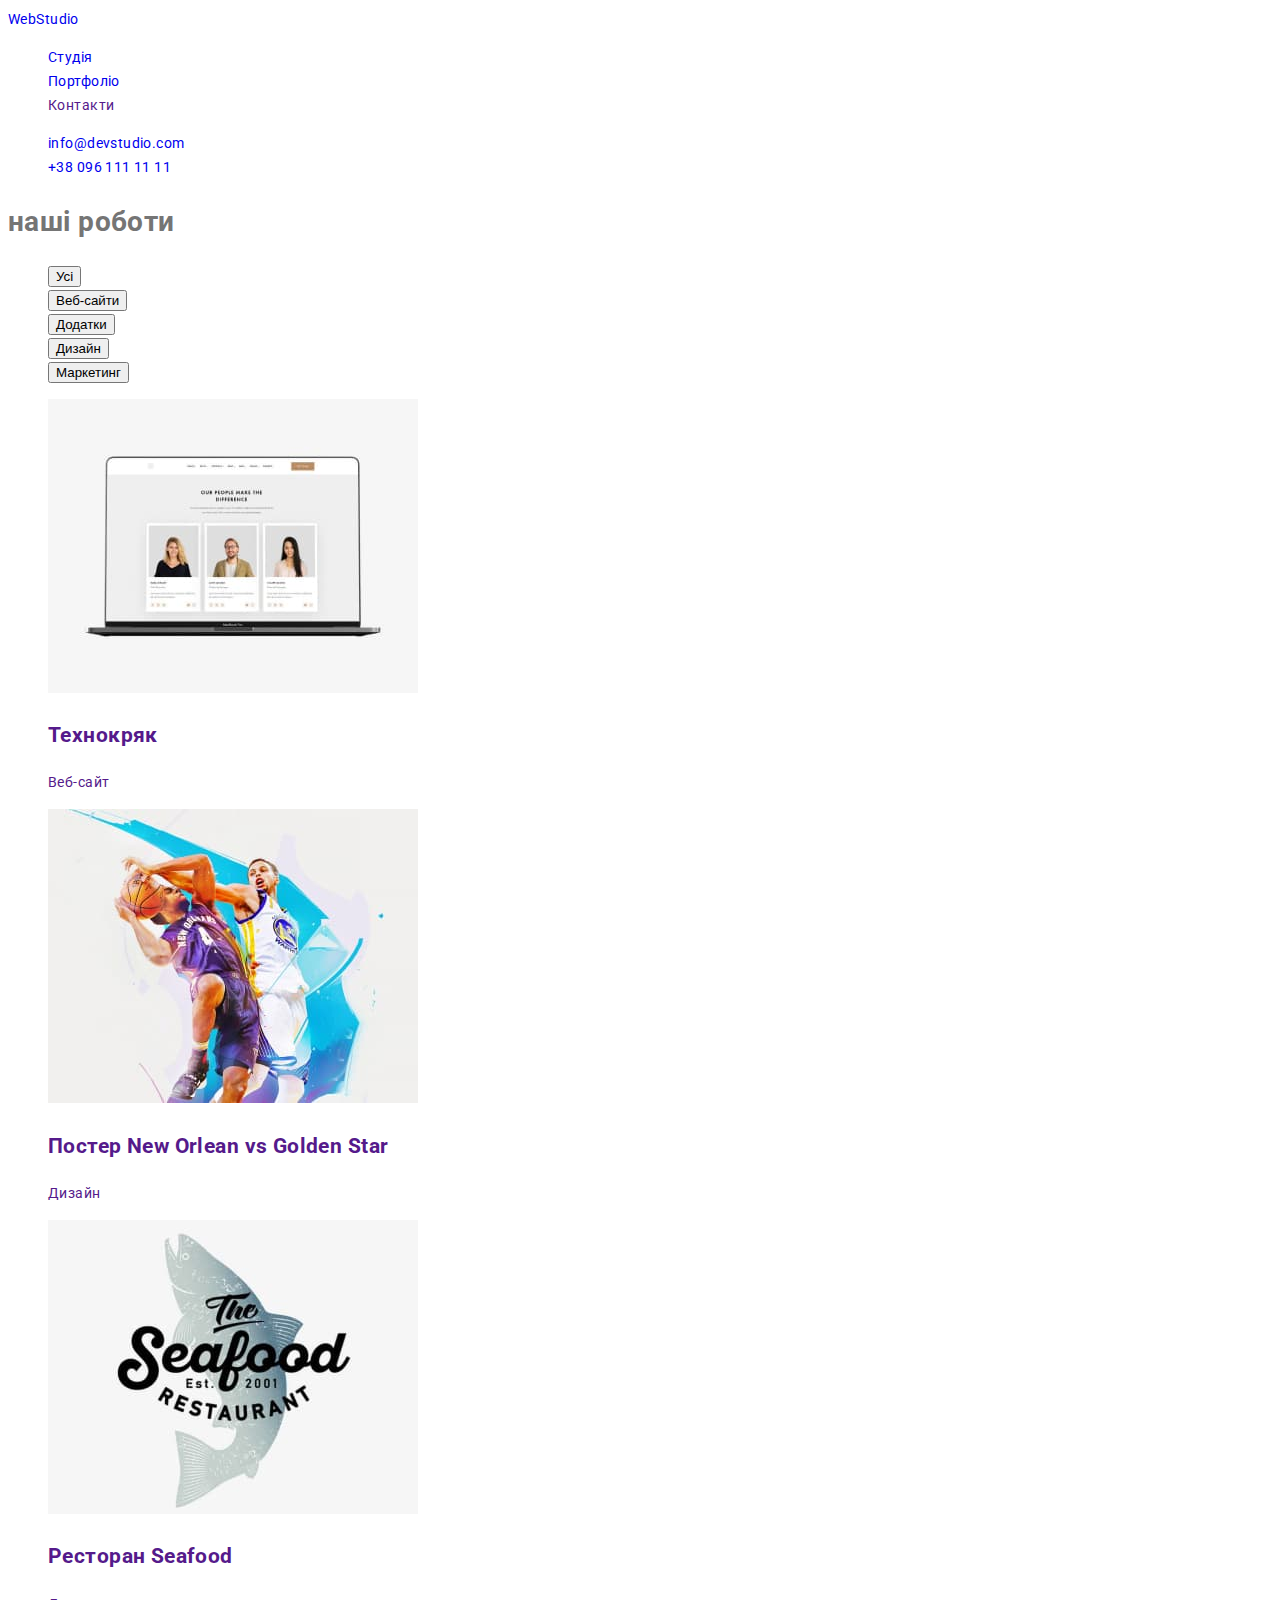
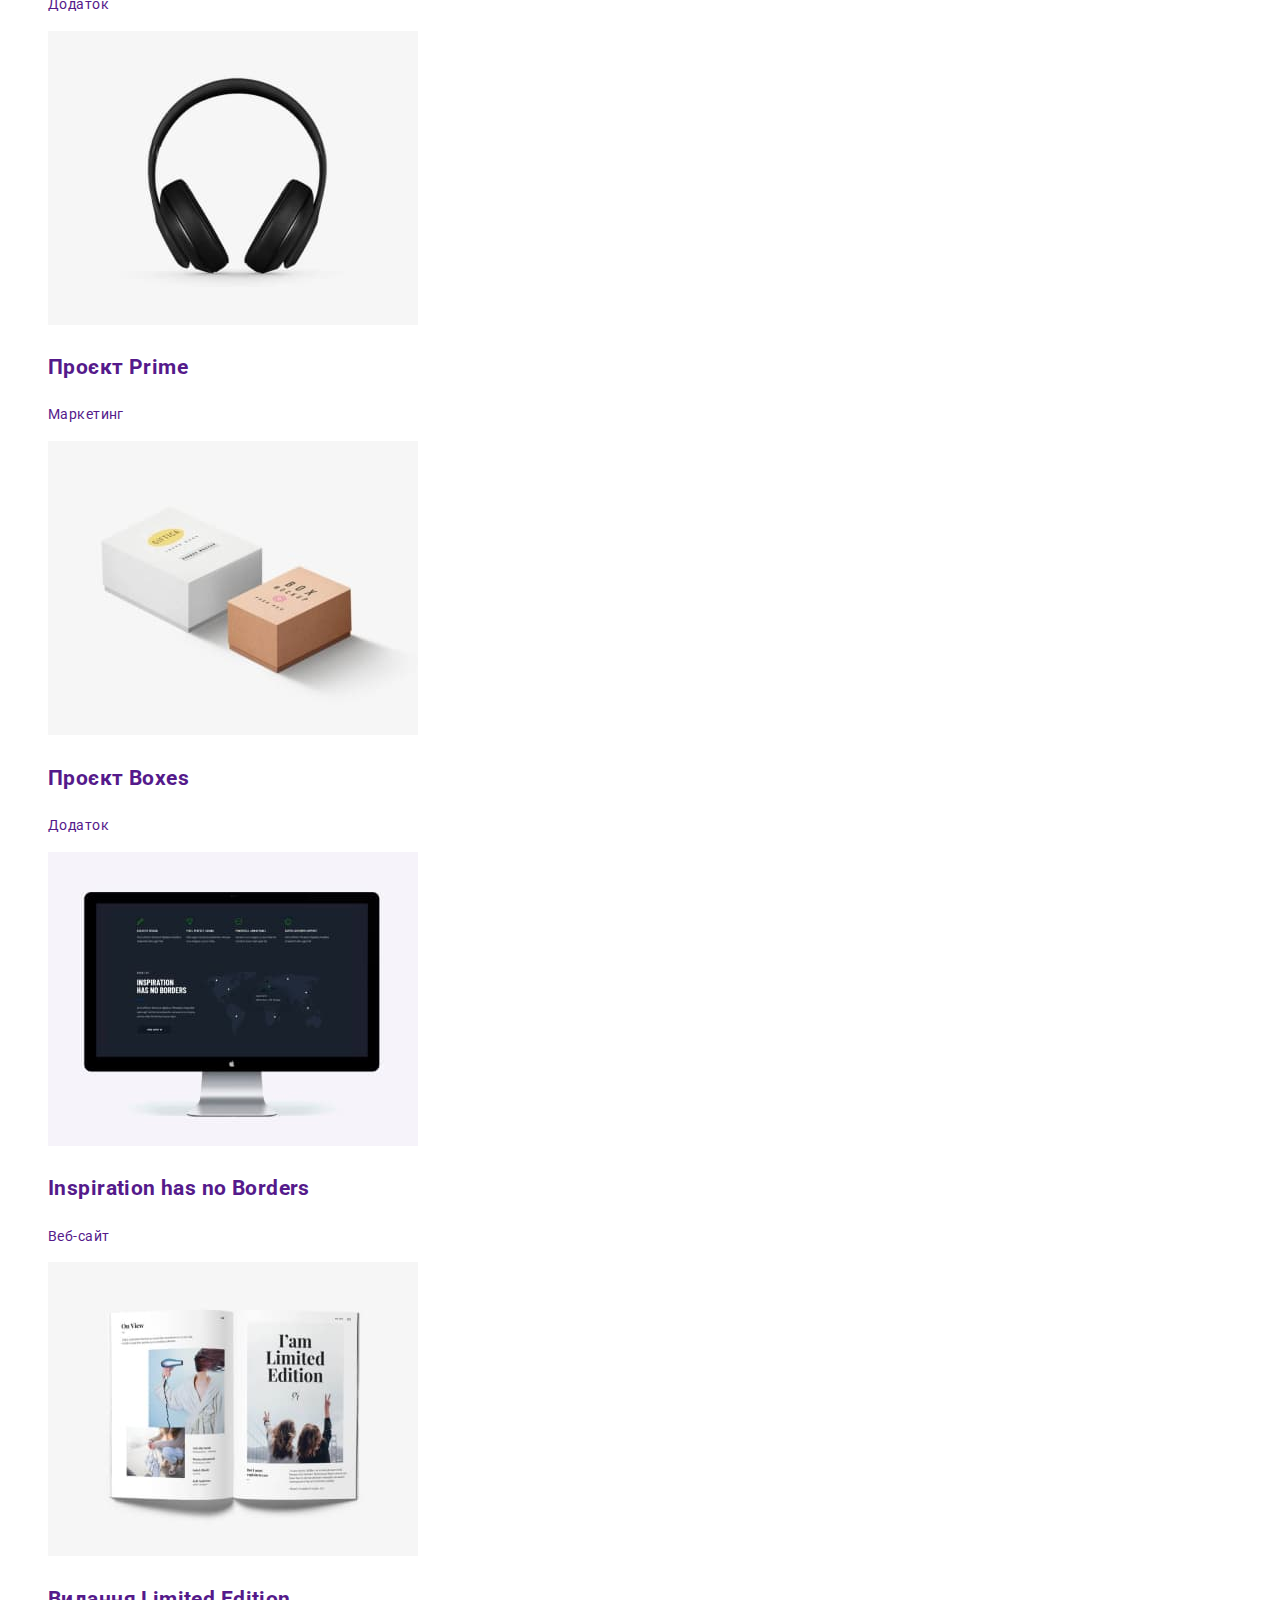
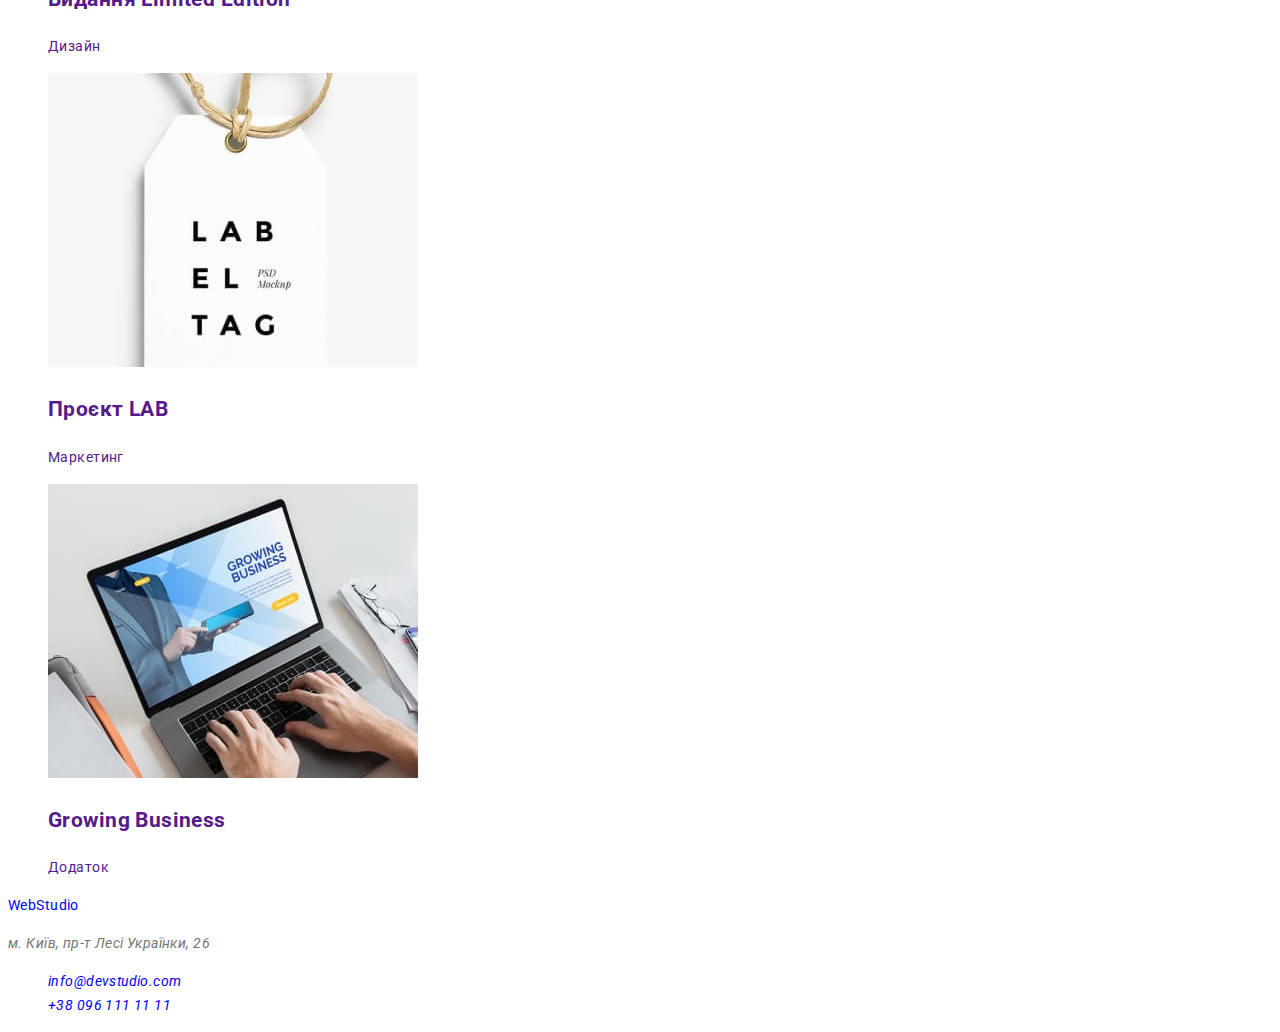
==== portfolio.html @ 828601d4 "add css" ====
<!DOCTYPE html>
<html lang="uk">
	<head>
		<meta charset="UTF-8" />
		<meta http-equiv="X-UA-Compatible" content="IE=edge" />
		<meta name="viewport" content="width=device-width, initial-scale=1.0" />
		<title>Portfolio</title>
		<link rel="preconnect" href="https://fonts.googleapis.com" />
		<link rel="preconnect" href="https://fonts.gstatic.com" crossorigin />
		<link
			href="https://fonts.googleapis.com/css2?family=Raleway:wght@700&family=Roboto:wght@400;500;700;900&display=swap"
			rel="stylesheet"
		/>
		<link rel="stylesheet" href="./css/styles.css" />
	</head>
	<body>
		<header>
			<nav>
				<a href="./index.html">WebStudio</a>
				<ul>
					<li><a href="./index.html">Студія</a></li>
					<li><a href="./portfolio.html">Портфоліо</a></li>
					<li><a href="">Контакти</a></li>
				</ul>
			</nav>
			<ul>
				<li>
					<a href="mailto:info@devstudio.com">info@devstudio.com</a>
				</li>
				<li>
					<a href="tel:+380961111111">+38 096 111 11 11</a>
				</li>
			</ul>
		</header>

		<main>
			<section>
				<h1>наші роботи</h1>
				<ul>
					<li><button type="button">Усі</button></li>
					<li><button type="button">Веб-сайти</button></li>
					<li><button type="button">Додатки</button></li>
					<li><button type="button">Дизайн</button></li>
					<li><button type="button">Маркетинг</button></li>
				</ul>
				<ul>
					<li>
						<a href="">
							<img
								src="./images/poster-1.jpg"
								alt="ноутбук"
								width="370"
								height="294"
							/>
							<h2>Технокряк</h2>
							<p>Веб-сайт</p>
						</a>
					</li>
					<li>
						<a href="">
							<img
								src="./images/poster-2.jpg"
								alt="два баскетболіста"
								width="370"
								height="294"
							/>
							<h2>Постер New Orlean vs Golden Star</h2>
							<p>Дизайн</p>
						</a>
					</li>
					<li>
						<a href="">
							<img
								src="./images/poster-3.jpg"
								alt="логотип ресторана"
								width="370"
								height="294"
							/>
							<h2>Ресторан Seafood</h2>
							<p>Додаток</p>
						</a>
					</li>
					<li>
						<a href="">
							<img
								src="./images/poster-4.jpg"
								alt="наушники"
								width="370"
								height="294"
							/>
							<h2>Проєкт Prime</h2>
							<p>Маркетинг</p>
						</a>
					</li>
					<li>
						<a href="">
							<img
								src="./images/poster-5.jpg"
								alt="дві коробки"
								width="370"
								height="294"
							/>
							<h2>Проєкт Boxes</h2>
							<p>Додаток</p>
						</a>
					</li>
					<li>
						<a href="">
							<img
								src="./images/poster-6.jpg"
								alt="монітор"
								width="370"
								height="294"
							/>
							<h2>Inspiration has no Borders</h2>
							<p>Веб-сайт</p>
						</a>
					</li>
					<li>
						<a href="">
							<img
								src="./images/poster-7.jpg"
								alt="книга"
								width="370"
								height="294"
							/>
							<h2>Видання Limited Edition</h2>
							<p>Дизайн</p>
						</a>
					</li>
					<li>
						<a href="">
							<img
								src="./images/poster-8.jpg"
								alt="вивіска"
								width="370"
								height="294"
							/>
							<h2>Проєкт LAB</h2>
							<p>Маркетинг</p>
						</a>
					</li>
					<li>
						<a href="">
							<img
								src="./images/poster-9.jpg"
								alt="відкритий ноутбук"
								width="370"
								height="294"
							/>
							<h2>Growing Business</h2>
							<p>Додаток</p>
						</a>
					</li>
				</ul>
			</section>
		</main>

		<footer>
			<a href="./index.html">WebStudio</a>
			<address>
				<p>м. Київ, пр-т Лесі Українки, 26</p>
				<ul>
					<li>
						<a href="mailto:info@devstudio.com">info@devstudio.com</a>
					</li>
					<li>
						<a href="tel:+380961111111">+38 096 111 11 11</a>
					</li>
				</ul>
			</address>
		</footer>
	</body>
</html>
---- css/styles.css ----
/* font-family: 'Raleway', sans-serif;
 */
:root {
	--primery-text-color: #757575;
	--title-text-color: #212121;
	--hover-text-color: #2196f3;
	--hero-text-color: #ffffff;
	--address-text-color: rgba(255, 255, 255, 0.6);
	--primery-bleck-color: #2f303a;
	--main-background-color: #f5f5f5;
	--section-background-color: #f5f4fa;
	--borders-color: #eeeeee;
	--logo-bleck-color: #000000;
}

body {
	background-color: var(--hero-text-color);
	color: var(--primery-text-color);
	font-family: "Roboto", sans-serif;
	font-size: 14px;
	line-height: 1.71;
	letter-spacing: 0.03em;
}

a {
	text-decoration: none;
}

ul {
	list-style: none;
}

/* Logo */
.logo {
	color: var(--logo-bleck-color);
	font-family: "Raleway";
	font-weight: 700;
	font-size: 26px;
	line-height: 1.19;
}

.logo-span {
	color: var(--hover-text-color);
}

.logo:hover,
.logo:focus {
	color: tomato;
}
.logo-span:hover .logo-span:focus {
	color: tomato;
}

/* Site nav */
.site-nav a  {
	color: var(--title-text-color);
	font-weight: 500;
	font-size: 14px;
	line-height: 1.14;
	letter-spacing: 0.02em;
}

.nav-color a {
  color: var(--hover-text-color);
}

.site-nav a:hover,
.site-nav a:focus {
  color: teal;
}
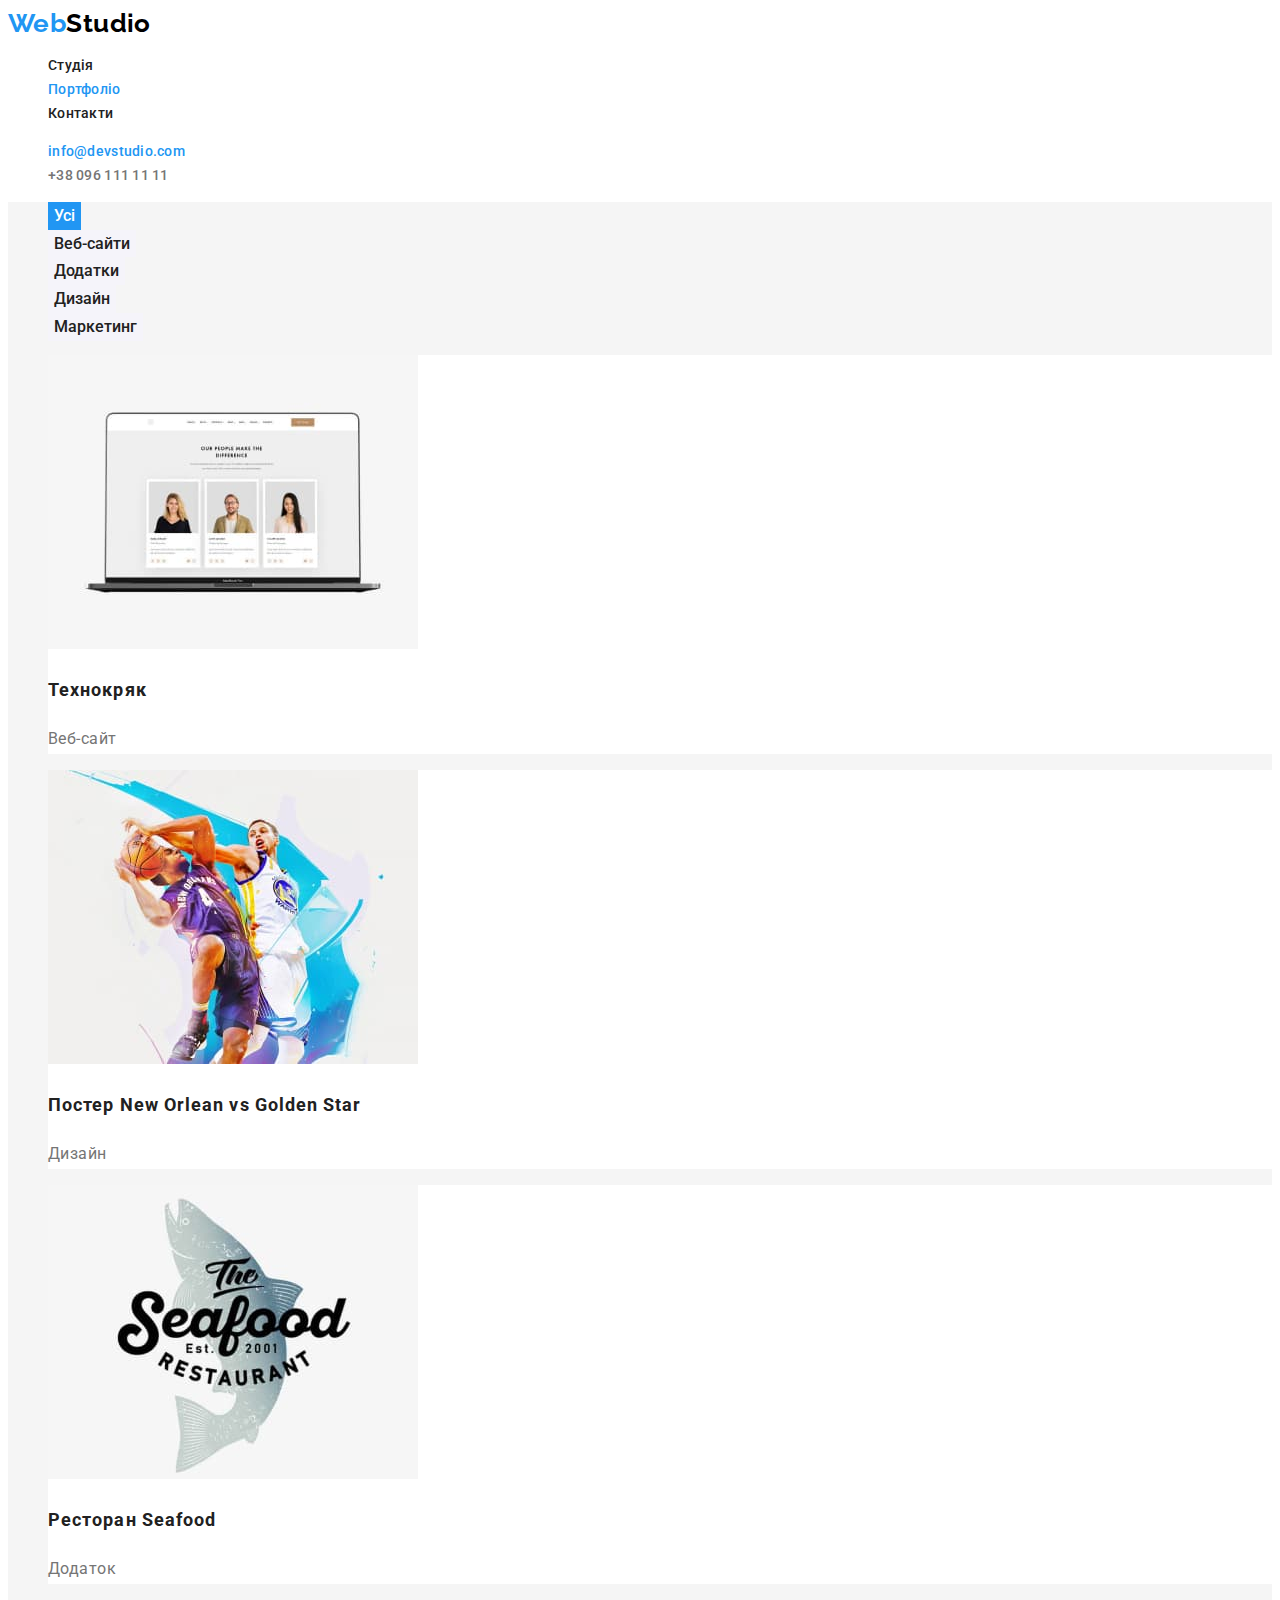
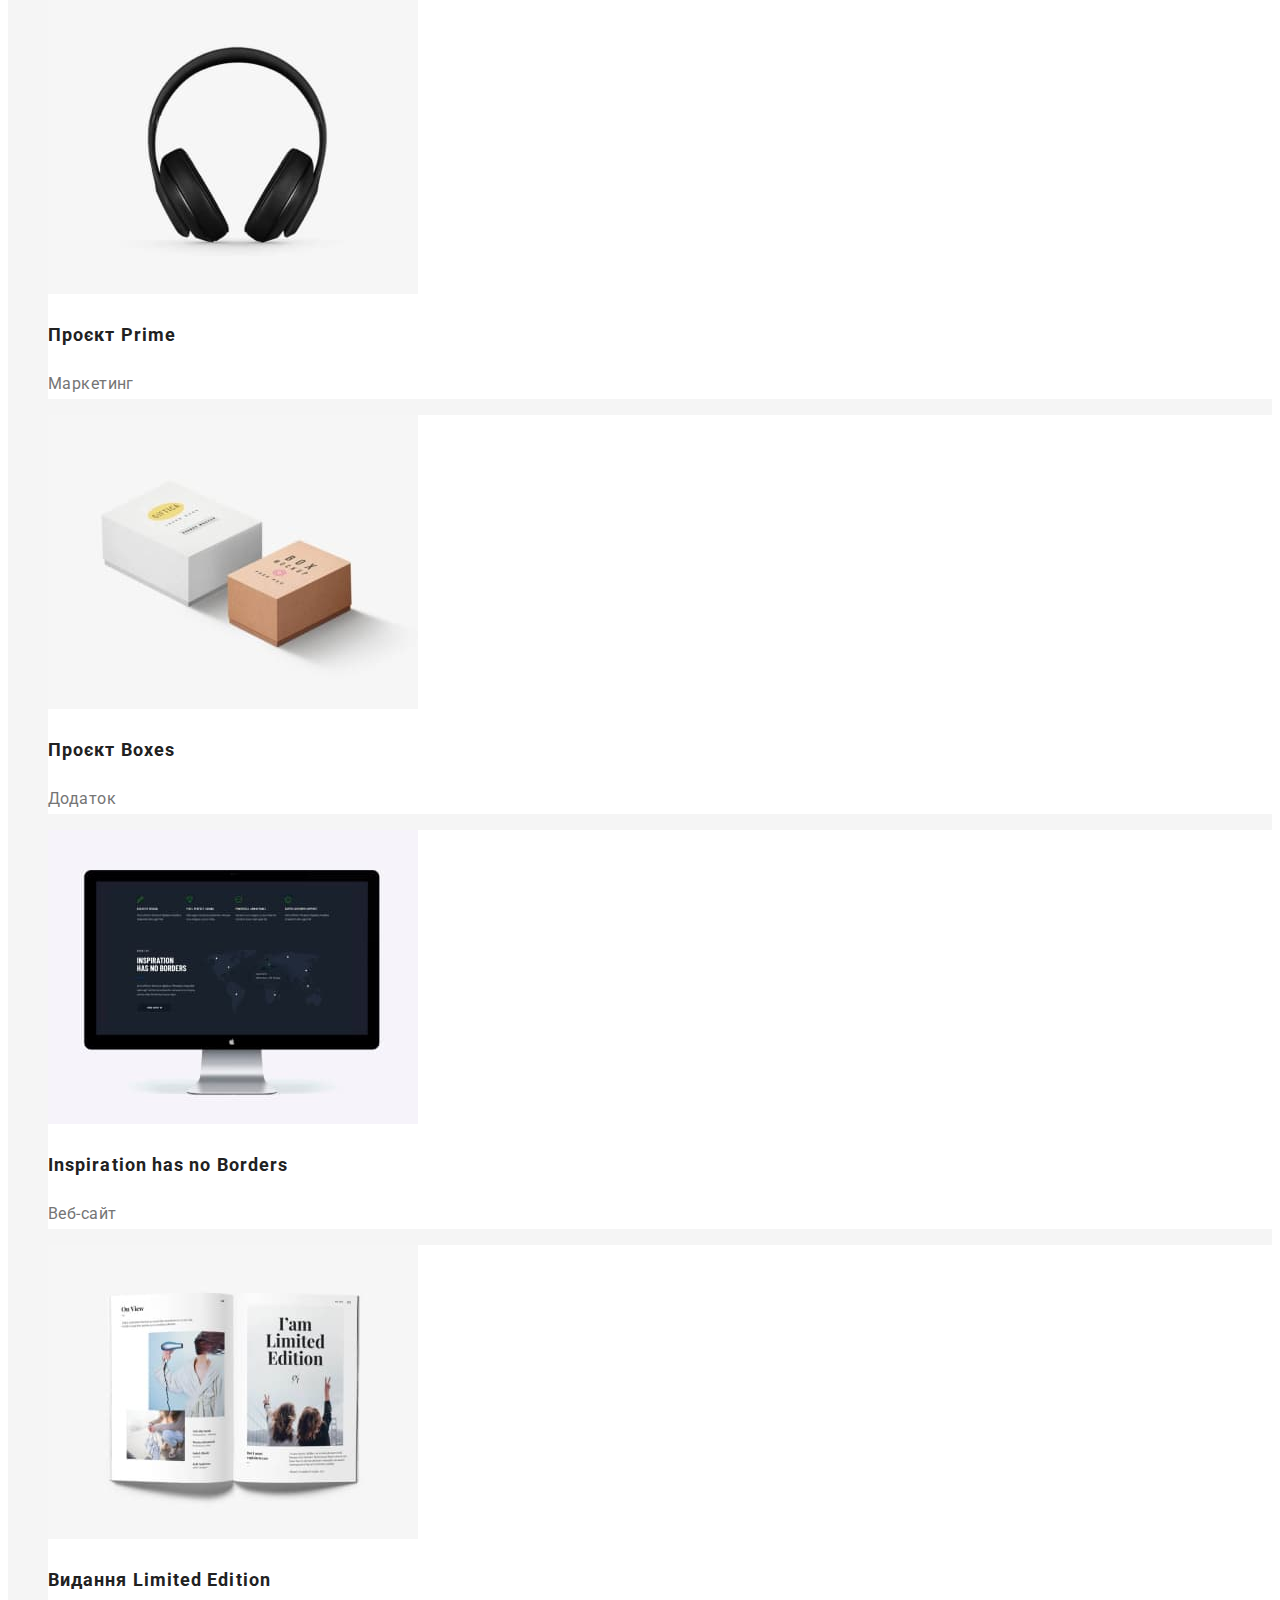
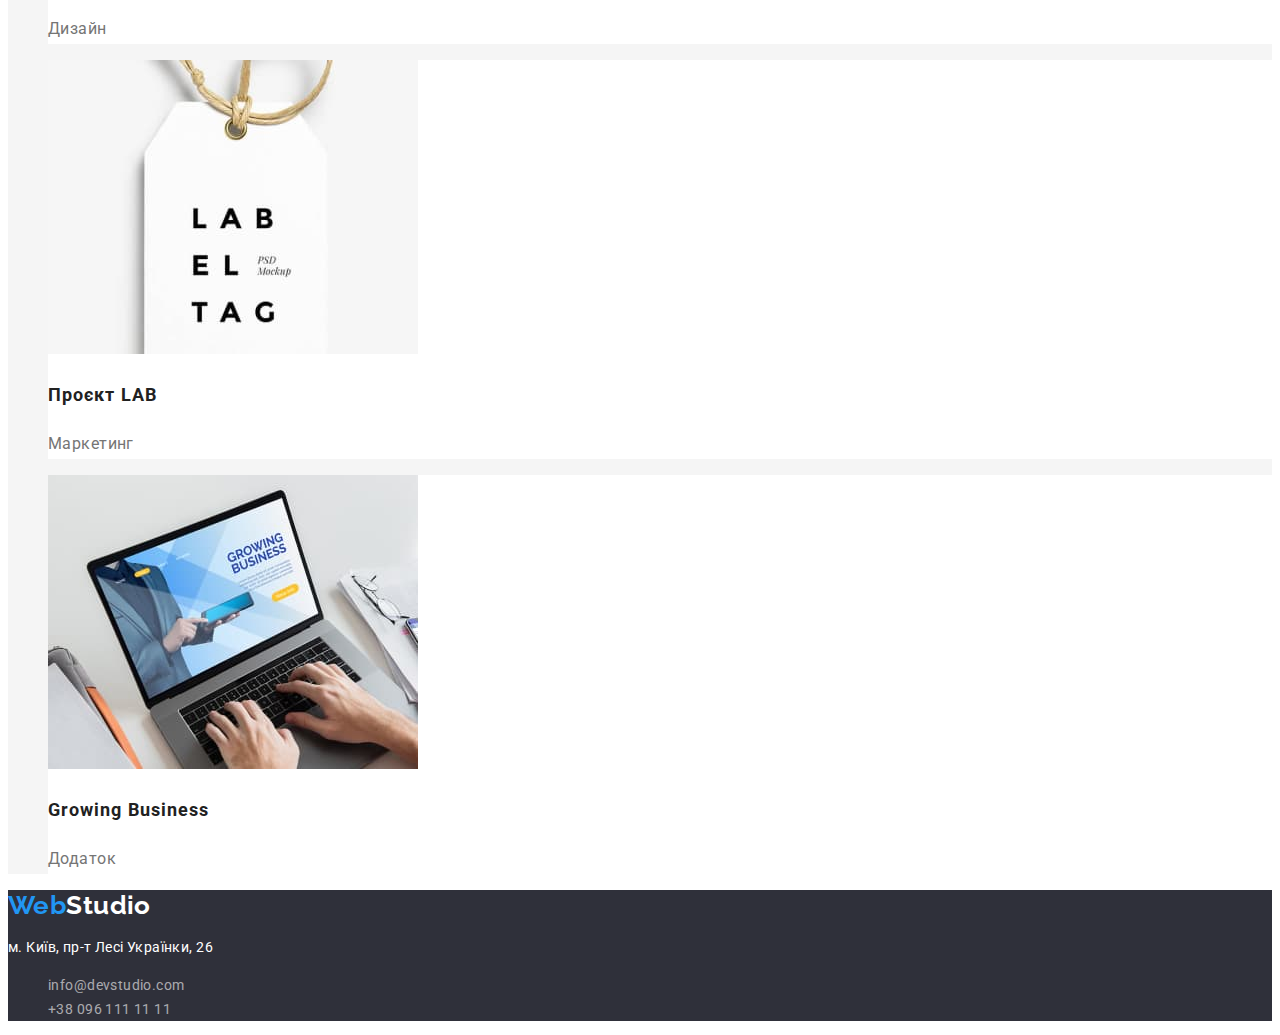
==== commit 25dd466a: "finish css" ====
--- a/portfolio.html
+++ b/portfolio.html
@@ -16,15 +16,17 @@
 	<body>
 		<header>
 			<nav>
-				<a href="./index.html">WebStudio</a>
-				<ul>
+				<a class="logo" href="./index.html">
+					Web<span class="logo-span">Studio</span>
+				</a>
+				<ul class="site-nav">
 					<li><a href="./index.html">Студія</a></li>
-					<li><a href="./portfolio.html">Портфоліо</a></li>
+					<li class="nav-color"><a href="./portfolio.html">Портфоліо</a></li>
 					<li><a href="">Контакти</a></li>
 				</ul>
 			</nav>
-			<ul>
-				<li>
+			<ul class="contacts">
+				<li class="contacts-mail">
 					<a href="mailto:info@devstudio.com">info@devstudio.com</a>
 				</li>
 				<li>
@@ -34,17 +36,35 @@
 		</header>
 
 		<main>
-			<section>
-				<h1>наші роботи</h1>
+			<section class="portfolio">
+				<h1 class="visually-hidden">наші роботи</h1>
 				<ul>
-					<li><button type="button">Усі</button></li>
-					<li><button type="button">Веб-сайти</button></li>
-					<li><button type="button">Додатки</button></li>
-					<li><button type="button">Дизайн</button></li>
-					<li><button type="button">Маркетинг</button></li>
+					<li>
+						<button type="button" class="button first-button">Усі</button>
+					</li>
+					<li>
+						<button type="button" class="button portfolio-button">
+							Веб-сайти
+						</button>
+					</li>
+					<li>
+						<button type="button" class="button portfolio-button">
+							Додатки
+						</button>
+					</li>
+					<li>
+						<button type="button" class="button portfolio-button">
+							Дизайн
+						</button>
+					</li>
+					<li>
+						<button type="button" class="button portfolio-button">
+							Маркетинг
+						</button>
+					</li>
 				</ul>
 				<ul>
-					<li>
+					<li class="team-color">
 						<a href="">
 							<img
 								src="./images/poster-1.jpg"
@@ -52,11 +72,11 @@
 								width="370"
 								height="294"
 							/>
-							<h2>Технокряк</h2>
-							<p>Веб-сайт</p>
-						</a>
-					</li>
-					<li>
+							<h2 class="portfolio-title">Технокряк</h2>
+							<p class="portfolio-text">Веб-сайт</p>
+						</a>
+					</li>
+					<li class="team-color">
 						<a href="">
 							<img
 								src="./images/poster-2.jpg"
@@ -64,11 +84,11 @@
 								width="370"
 								height="294"
 							/>
-							<h2>Постер New Orlean vs Golden Star</h2>
-							<p>Дизайн</p>
-						</a>
-					</li>
-					<li>
+							<h2 class="portfolio-title">Постер New Orlean vs Golden Star</h2>
+							<p class="portfolio-text">Дизайн</p>
+						</a>
+					</li>
+					<li class="team-color">
 						<a href="">
 							<img
 								src="./images/poster-3.jpg"
@@ -76,11 +96,11 @@
 								width="370"
 								height="294"
 							/>
-							<h2>Ресторан Seafood</h2>
-							<p>Додаток</p>
-						</a>
-					</li>
-					<li>
+							<h2 class="portfolio-title">Ресторан Seafood</h2>
+							<p class="portfolio-text">Додаток</p>
+						</a>
+					</li>
+					<li class="team-color">
 						<a href="">
 							<img
 								src="./images/poster-4.jpg"
@@ -88,11 +108,11 @@
 								width="370"
 								height="294"
 							/>
-							<h2>Проєкт Prime</h2>
-							<p>Маркетинг</p>
-						</a>
-					</li>
-					<li>
+							<h2 class="portfolio-title">Проєкт Prime</h2>
+							<p class="portfolio-text">Маркетинг</p>
+						</a>
+					</li>
+					<li class="team-color">
 						<a href="">
 							<img
 								src="./images/poster-5.jpg"
@@ -100,11 +120,11 @@
 								width="370"
 								height="294"
 							/>
-							<h2>Проєкт Boxes</h2>
-							<p>Додаток</p>
-						</a>
-					</li>
-					<li>
+							<h2 class="portfolio-title">Проєкт Boxes</h2>
+							<p class="portfolio-text">Додаток</p>
+						</a>
+					</li>
+					<li class="team-color">
 						<a href="">
 							<img
 								src="./images/poster-6.jpg"
@@ -112,11 +132,11 @@
 								width="370"
 								height="294"
 							/>
-							<h2>Inspiration has no Borders</h2>
-							<p>Веб-сайт</p>
-						</a>
-					</li>
-					<li>
+							<h2 class="portfolio-title">Inspiration has no Borders</h2>
+							<p class="portfolio-text">Веб-сайт</p>
+						</a>
+					</li>
+					<li class="team-color">
 						<a href="">
 							<img
 								src="./images/poster-7.jpg"
@@ -124,11 +144,11 @@
 								width="370"
 								height="294"
 							/>
-							<h2>Видання Limited Edition</h2>
-							<p>Дизайн</p>
-						</a>
-					</li>
-					<li>
+							<h2 class="portfolio-title">Видання Limited Edition</h2>
+							<p class="portfolio-text">Дизайн</p>
+						</a>
+					</li>
+					<li class="team-color">
 						<a href="">
 							<img
 								src="./images/poster-8.jpg"
@@ -136,11 +156,11 @@
 								width="370"
 								height="294"
 							/>
-							<h2>Проєкт LAB</h2>
-							<p>Маркетинг</p>
-						</a>
-					</li>
-					<li>
+							<h2 class="portfolio-title">Проєкт LAB</h2>
+							<p class="portfolio-text">Маркетинг</p>
+						</a>
+					</li>
+					<li class="team-color">
 						<a href="">
 							<img
 								src="./images/poster-9.jpg"
@@ -148,24 +168,39 @@
 								width="370"
 								height="294"
 							/>
-							<h2>Growing Business</h2>
-							<p>Додаток</p>
+							<h2 class="portfolio-title">Growing Business</h2>
+							<p class="portfolio-text">Додаток</p>
 						</a>
 					</li>
 				</ul>
 			</section>
 		</main>
 
-		<footer>
-			<a href="./index.html">WebStudio</a>
-			<address>
-				<p>м. Київ, пр-т Лесі Українки, 26</p>
+		<footer class="hero">
+			<a class="logo" href="./index.html">
+				Web<span class="logo-footer">Studio</span>
+			</a>
+			<address class="address">
+				<p>
+					<a
+						class="location"
+						href="https://goo.gl/maps/4G5FCT8rvpWbzXyu6"
+						target="_blank"
+						rel="noopener noreferrer nofollow"
+					>
+						м. Київ, пр-т Лесі Українки, 26
+					</a>
+				</p>
 				<ul>
 					<li>
-						<a href="mailto:info@devstudio.com">info@devstudio.com</a>
-					</li>
-					<li>
-						<a href="tel:+380961111111">+38 096 111 11 11</a>
+						<a class="contacts-footer" href="mailto:info@devstudio.com">
+							info@devstudio.com
+						</a>
+					</li>
+					<li>
+						<a class="contacts-footer" href="tel:+380961111111">
+							+38 096 111 11 11
+						</a>
 					</li>
 				</ul>
 			</address>
--- a/css/styles.css
+++ b/css/styles.css
@@ -1,5 +1,3 @@
-/* font-family: 'Raleway', sans-serif;
- */
 :root {
 	--primery-text-color: #757575;
 	--title-text-color: #212121;
@@ -32,27 +30,32 @@
 
 /* Logo */
 .logo {
-	color: var(--logo-bleck-color);
-	font-family: "Raleway";
+	color: var(--hover-text-color);
+	font-family: "Raleway", sans-serif;
 	font-weight: 700;
 	font-size: 26px;
 	line-height: 1.19;
 }
 
 .logo-span {
-	color: var(--hover-text-color);
+	color: var(--logo-bleck-color);
 }
 
 .logo:hover,
 .logo:focus {
-	color: tomato;
-}
-.logo-span:hover .logo-span:focus {
-	color: tomato;
+	color: teal;
+}
+.logo-span:hover,
+.logo-span:focus {
+	color: teal;
+}
+
+.logo-footer {
+	color: var(--hero-text-color);
 }
 
 /* Site nav */
-.site-nav a  {
+.site-nav a {
 	color: var(--title-text-color);
 	font-weight: 500;
 	font-size: 14px;
@@ -61,10 +64,191 @@
 }
 
 .nav-color a {
-  color: var(--hover-text-color);
+	color: var(--hover-text-color);
 }
 
 .site-nav a:hover,
 .site-nav a:focus {
-  color: teal;
-}+	color: teal;
+}
+
+.contacts a {
+	color: var(--primery-text-color);
+	font-weight: 500;
+	font-size: 14px;
+	line-height: 1.14;
+	letter-spacing: 0.02em;
+}
+
+.contacts-mail a {
+	color: var(--hover-text-color);
+}
+
+.contacts a:hover,
+.contacts a:focus {
+	color: teal;
+}
+
+/* Hero */
+.hero {
+	background: var(--primery-bleck-color);
+}
+
+.hero-title {
+	color: var(--hero-text-color);
+	font-weight: 900;
+	font-size: 44px;
+	line-height: 1.36;
+	text-align: center;
+	letter-spacing: 0.06em;
+	text-transform: uppercase;
+}
+
+/* Button */
+.button {
+	cursor: pointer;
+	border: none;
+	font-family: inherit;
+}
+
+.button:hover,
+.button:focus {
+	color: teal;
+}
+
+.hero-button {
+	color: var(--hero-text-color);
+	background-color: var(--hover-text-color);
+	font-family: inherit;
+	font-weight: 700;
+	font-size: 16px;
+	line-height: 1.88;
+	align-items: center;
+	text-align: center;
+	letter-spacing: 0.06em;
+}
+
+.portfolio-button {
+	color: var(--title-text-color);
+	background-color: var(--section-background-color);
+	font-weight: 500;
+	font-size: 16px;
+	line-height: 1.62;
+	text-align: center;
+}
+
+.first-button {
+	color: var(--hero-text-color);
+	background-color: var(--hover-text-color);
+	font-weight: 500;
+	font-size: 16px;
+	line-height: 1.62;
+	text-align: center;
+}
+
+/* Work */
+.work {
+	background-color: var(--main-background-color);
+}
+
+.preference-title {
+	color: var(--title-text-color);
+	font-weight: 700;
+	font-size: 14px;
+	line-height: 1.14;
+	letter-spacing: 0.03em;
+	text-transform: uppercase;
+}
+
+.work-title {
+	color: var(--title-text-color);
+	font-weight: 700;
+	font-size: 36px;
+	line-height: 1.17;
+	text-align: center;
+}
+
+/* Our team */
+.team {
+	background-color: var(--section-background-color);
+}
+
+.team-color {
+	background-color: var(--hero-text-color);
+}
+
+.team-title {
+	color: var(--title-text-color);
+	font-weight: 700;
+	font-size: 36px;
+	line-height: 1.17;
+	text-align: center;
+}
+
+.team-personal {
+	color: var(--title-text-color);
+	font-weight: 500;
+	font-size: 16px;
+	line-height: 1.19;
+	text-align: center;
+}
+
+.team-text {
+	color: var(--primery-text-color);
+	font-size: 16px;
+	line-height: 1.19;
+	text-align: center;
+}
+
+/* Footer */
+.address {
+	font-style: normal;
+	font-size: 14px;
+	line-height: 1.71;
+	letter-spacing: 0.03em;
+}
+
+.location {
+	color: var(--hero-text-color);
+}
+
+.contacts-footer {
+	color: var(--address-text-color);
+}
+
+.contacts-footer:hover,
+.contacts-footer:focus {
+	color: teal;
+}
+
+/* Portfolio page */
+.portfolio {
+	background-color: var(--main-background-color);
+}
+
+.visually-hidden {
+	position: absolute;
+	white-space: nowrap;
+	width: 1px;
+	height: 1px;
+	overflow: hidden;
+	border: 0;
+	padding: 0;
+	clip: rect(0 0 0 0);
+	clip-path: inset(50%);
+	margin: -1px;
+}
+
+.portfolio-title {
+	color: var(--title-text-color);
+	font-weight: 700;
+	font-size: 18px;
+	line-height: 2;
+	letter-spacing: 0.06em;
+}
+
+.portfolio-text {
+	color: var(--primery-text-color);
+	font-size: 16px;
+	line-height: 1.88;
+}
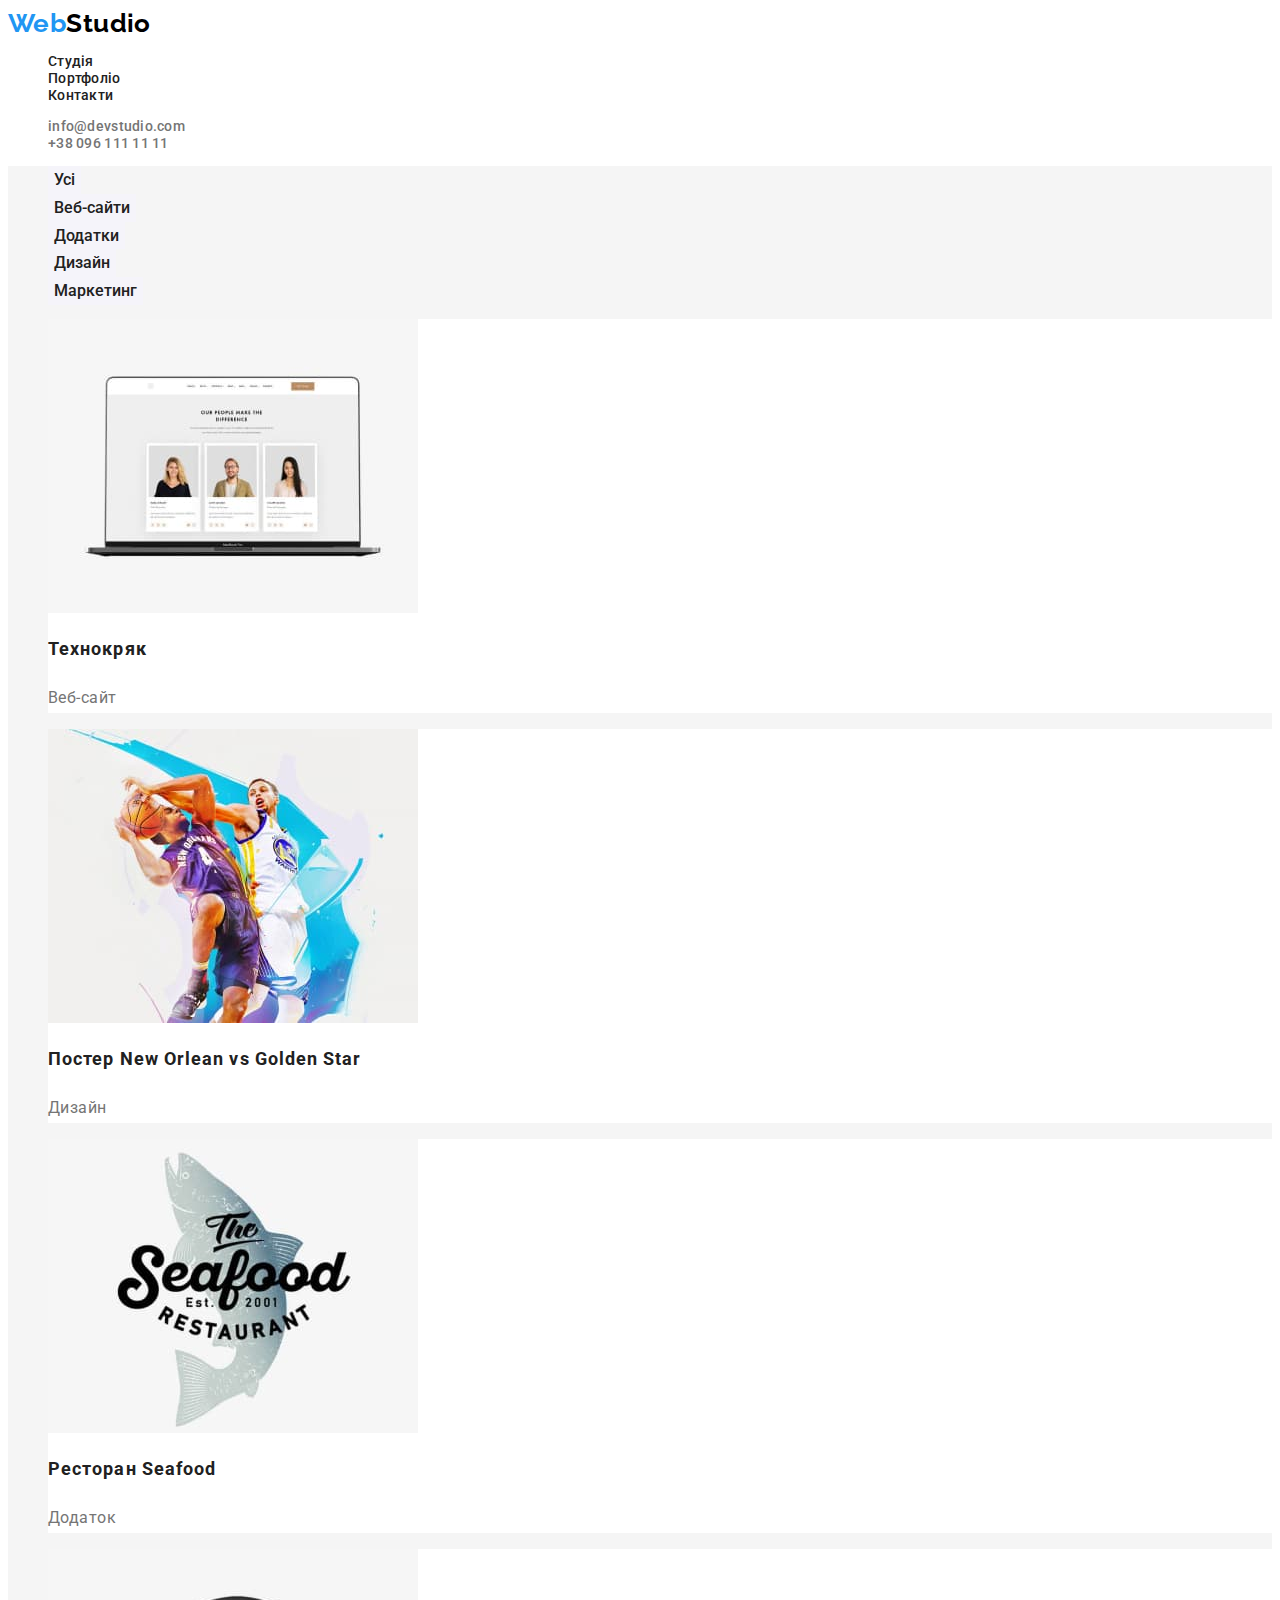
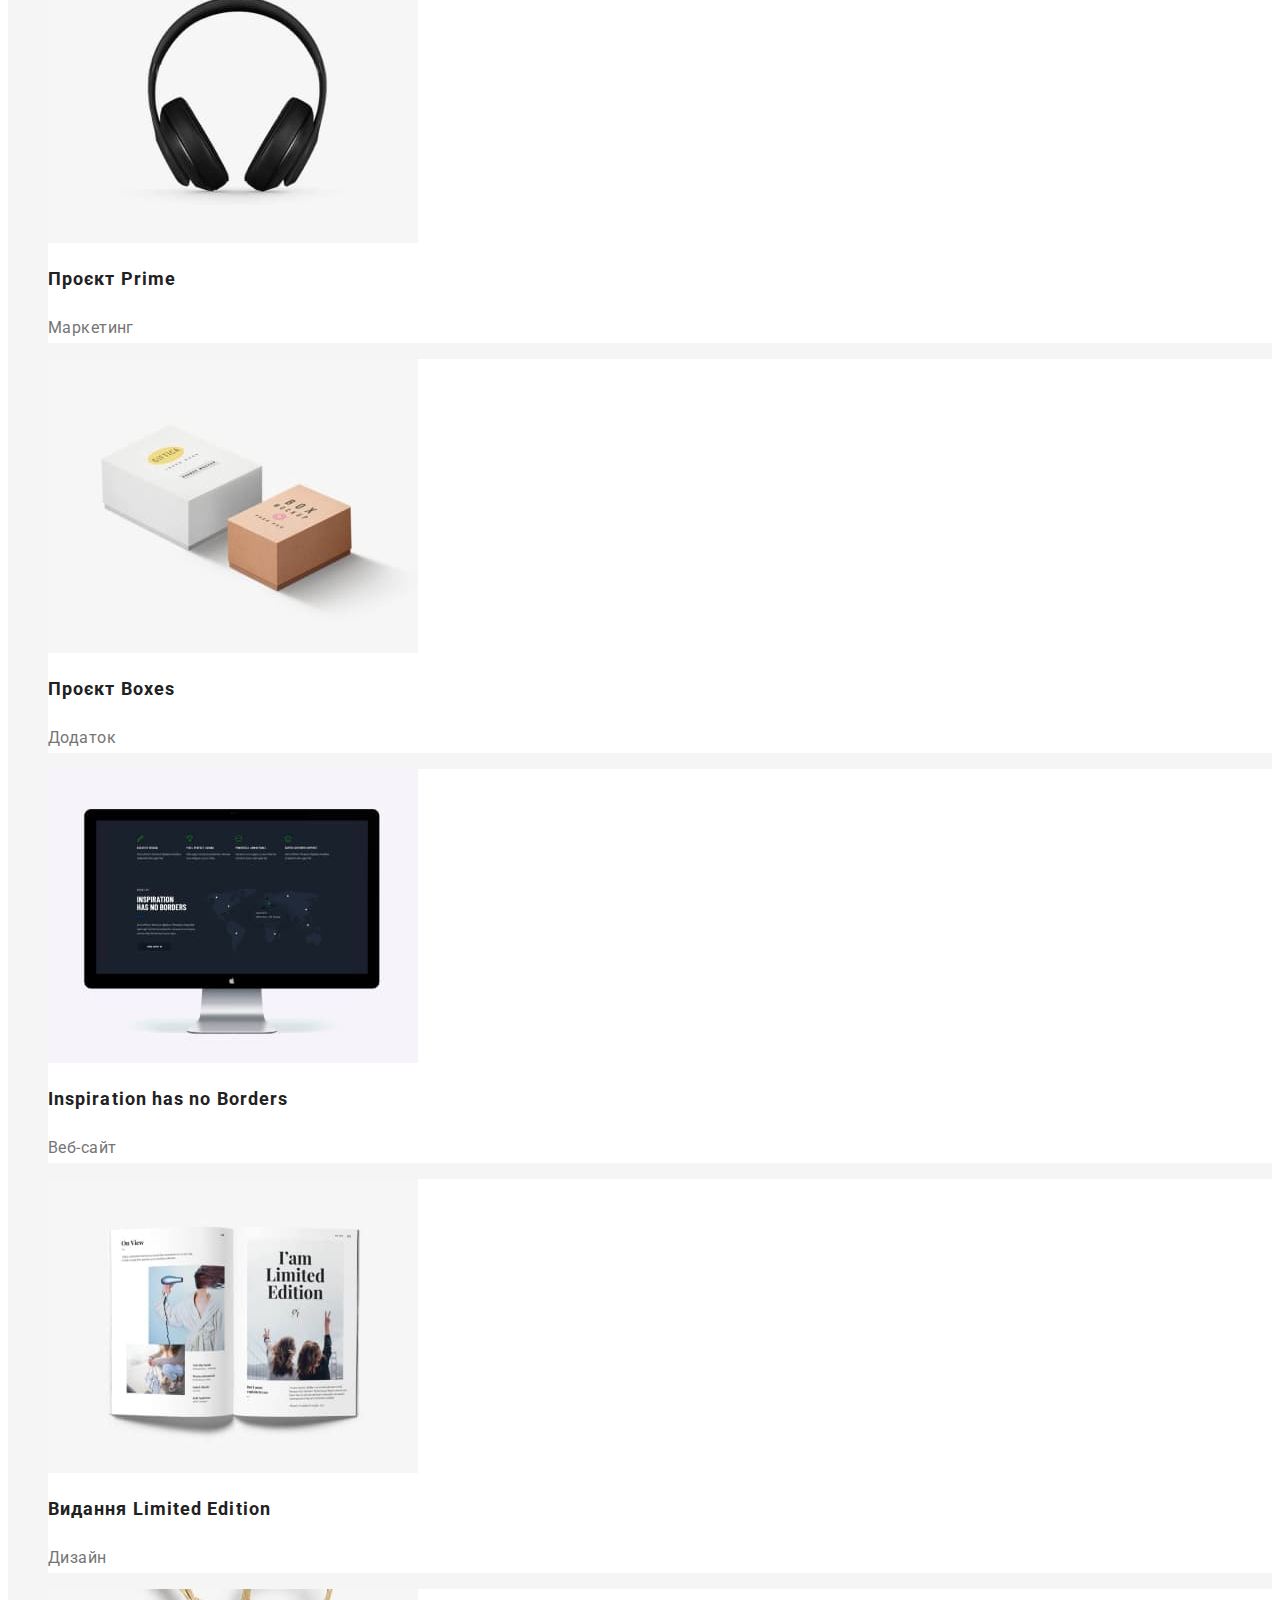
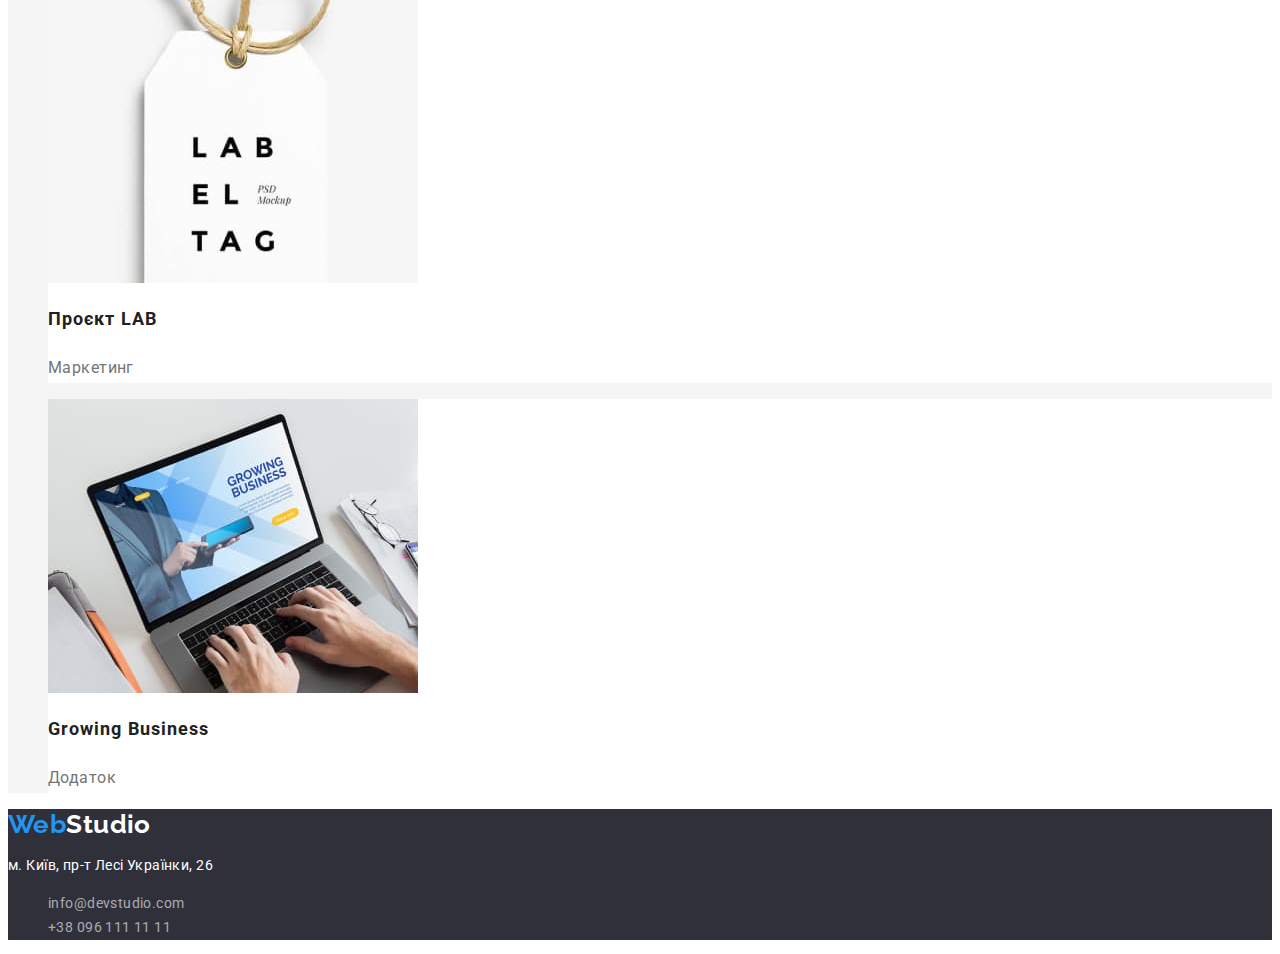
==== commit f88c0354: "corrected css and html" ====
--- a/portfolio.html
+++ b/portfolio.html
@@ -21,12 +21,12 @@
 				</a>
 				<ul class="site-nav">
 					<li><a href="./index.html">Студія</a></li>
-					<li class="nav-color"><a href="./portfolio.html">Портфоліо</a></li>
+					<li><a href="./portfolio.html">Портфоліо</a></li>
 					<li><a href="">Контакти</a></li>
 				</ul>
 			</nav>
 			<ul class="contacts">
-				<li class="contacts-mail">
+				<li>
 					<a href="mailto:info@devstudio.com">info@devstudio.com</a>
 				</li>
 				<li>
@@ -40,7 +40,7 @@
 				<h1 class="visually-hidden">наші роботи</h1>
 				<ul>
 					<li>
-						<button type="button" class="button first-button">Усі</button>
+						<button type="button" class="button portfolio-button">Усі</button>
 					</li>
 					<li>
 						<button type="button" class="button portfolio-button">
--- a/css/styles.css
+++ b/css/styles.css
@@ -15,8 +15,7 @@
 	background-color: var(--hero-text-color);
 	color: var(--primery-text-color);
 	font-family: "Roboto", sans-serif;
-	font-size: 14px;
-	line-height: 1.71;
+	font-size: 14px;	
 	letter-spacing: 0.03em;
 }
 
@@ -34,6 +33,7 @@
 	font-family: "Raleway", sans-serif;
 	font-weight: 700;
 	font-size: 26px;
+	line-height: calc(31/26);
 	line-height: 1.19;
 }
 
@@ -41,15 +41,6 @@
 	color: var(--logo-bleck-color);
 }
 
-.logo:hover,
-.logo:focus {
-	color: teal;
-}
-.logo-span:hover,
-.logo-span:focus {
-	color: teal;
-}
-
 .logo-footer {
 	color: var(--hero-text-color);
 }
@@ -63,13 +54,9 @@
 	letter-spacing: 0.02em;
 }
 
-.nav-color a {
-	color: var(--hover-text-color);
-}
-
 .site-nav a:hover,
 .site-nav a:focus {
-	color: teal;
+	color: var(--hover-text-color);
 }
 
 .contacts a {
@@ -80,13 +67,9 @@
 	letter-spacing: 0.02em;
 }
 
-.contacts-mail a {
-	color: var(--hover-text-color);
-}
-
 .contacts a:hover,
 .contacts a:focus {
-	color: teal;
+	color: var(--hover-text-color);
 }
 
 /* Hero */
@@ -113,7 +96,8 @@
 
 .button:hover,
 .button:focus {
-	color: teal;
+	color: var(--hero-text-color);
+	background-color: var(--hover-text-color);
 }
 
 .hero-button {
@@ -131,15 +115,6 @@
 .portfolio-button {
 	color: var(--title-text-color);
 	background-color: var(--section-background-color);
-	font-weight: 500;
-	font-size: 16px;
-	line-height: 1.62;
-	text-align: center;
-}
-
-.first-button {
-	color: var(--hero-text-color);
-	background-color: var(--hover-text-color);
 	font-weight: 500;
 	font-size: 16px;
 	line-height: 1.62;
@@ -160,6 +135,10 @@
 	text-transform: uppercase;
 }
 
+.preference-text {
+	line-height: calc(24/14);
+}
+
 .work-title {
 	color: var(--title-text-color);
 	font-weight: 700;
@@ -216,9 +195,14 @@
 	color: var(--address-text-color);
 }
 
+.location:hover,
+.location:focus {
+	color: var(--hover-text-color);
+}
+
 .contacts-footer:hover,
 .contacts-footer:focus {
-	color: teal;
+	color: var(--hover-text-color);
 }
 
 /* Portfolio page */
